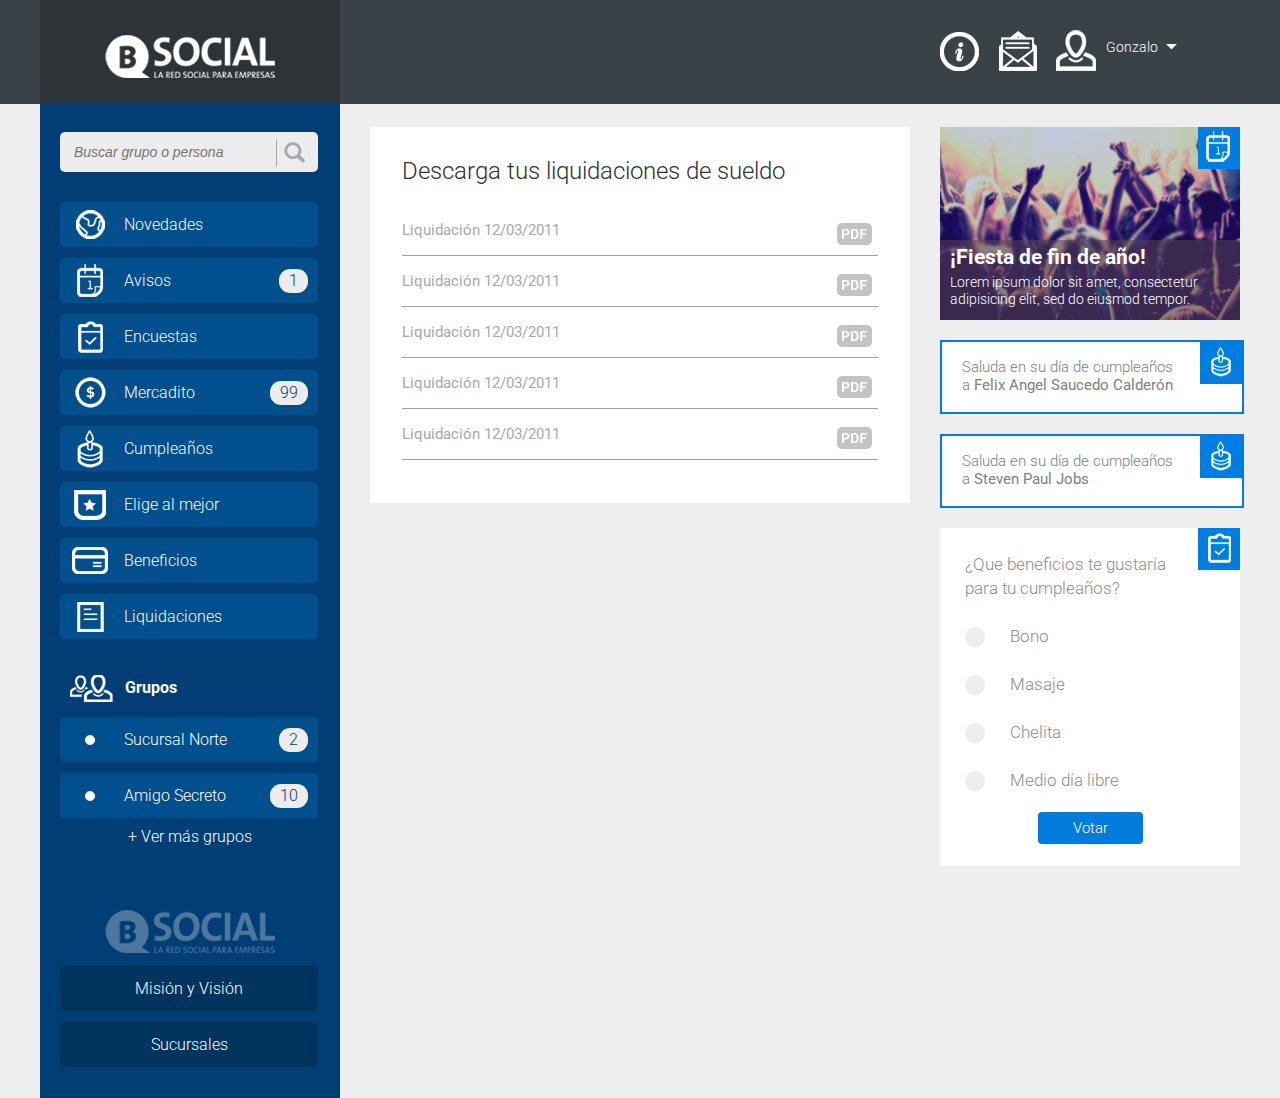
==== Maquetita/liquidaciones.html @ 793dff4c "Avances y correcciones!" ====
<!DOCTYPE html PUBLIC "-//W3C//DTD XHTML 1.0 Transitional//EN" "http://www.w3.org/TR/xhtml1/DTD/xhtml1-transitional.dtd">
<html xmlns="http://www.w3.org/1999/xhtml">
<head>
<meta http-equiv="Content-Type" content="text/html;" charset="utf-8">
<title>B-Social - La Red Social para Empresas</title>
<link rel="stylesheet" href="css/reset.css" type="text/css" />
<link rel="stylesheet" href="css/estilo.css" type="text/css" />
<script type="text/javascript" src="js/jquery.tools.min.js"></script> 
<script type="text/javascript" src="js/funciones.js"></script>
<link href='http://fonts.googleapis.com/css?family=Roboto:400,700,500,300,400italic,300italic,100italic,100,500italic,700italic,900,900italic' rel='stylesheet' type='text/css'>
</head>

<body>
	<div id="contenedor-general" class="clearfix">
		<div id="header">
			<div id="logo">
				<h1><a href="" title="B-Social - Home">B-Social - La Red Social para Empresas</a></h1>
			</div>
			<div id="bigbanner">
			</div>
			<div id="menu-user">
				<ul id="iconos-user">
					<li><a href="#" title="Información" id="informacion">Información</a></li>
					<li><a href="#" title="mensajes" id="mensajes">mensajes</a></li>
					<li><a href="#" title="usuario" id="usuario">usuario</a></li>
				</ul>
				<ul id="btn-username">
					<li id="contenedor-drop">
						<a>Gonzalo</a>
						<ul id="dropdown-username">
							<li id="contenedor-flecha"><span class="flecha-up"></span> <a href="#" title="Configuración">Configuración</a></li>
							<li><a href="#" title="Cerrar sesión">Cerrar sesión</a></li>
						</ul>
					</li>
				</ul>
			</div>
		</div>
		<div id="contenedor-central">
			<div id="col-izquierda" class="col-contenido">
				<form id="form-buscador">
					<p><input type="text" id="buscar-sidebar" placeholder="Buscar grupo o persona"/><a id="btn-lupita" title="Buscar">Buscar</a>
					</p>
				</form>	
				<ul class="menu-troncal menu-bsocial">
					<li><a href="#" title="Novedades" id="icn-novedades">Novedades</a></li>
					<li><a href="#" title="Avisos" id="icn-avisos">Avisos <span class="globo">1</span></a></li>
					<li><a href="#" title="Encuestas" id="icn-encuestas">Encuestas</a></li>
					<li><a href="#" title="Mercadito" id="icn-mercadito">Mercadito <span class="globo">99</span></a></li>
					<li><a href="#" title="Cumpleaños" id="icn-cumpleanos">Cumpleaños</a></li>
					<li><a href="#" title="Elige al mejor" id="icn-elige">Elige al mejor</a></li>
					<li><a href="#" title="Beneficios" id="icn-beneficios">Beneficios</a></li>
					<li><a href="#" title="Liquidaciones" id="icn-liquidaciones">Liquidaciones</a></li>
				</ul>
				<div id="grupos-sidebar">
					<h4>Grupos</h4>
					<ul class="menu-troncal menu-grupos">
						<li><a href="#" title="Sucursal Norte">Sucursal Norte <span class="globo">2</span></a></li>
						<li><a href="#" title="Amigo Secreto">Amigo Secreto <span class="globo">10</span></a></li>
					</ul>
					<p><a href="" title="Ver más grupos">+ Ver más grupos</a></p>
				</div>
				<div id="logo-h2">
					<h2><a href="http:/www.bsocial.cl" title="B-Social - La Red Social para Empresas" target="_blank">B-Social - La Red Social para Empresas</a></h2>
				</div>
				<ul class="menu-troncal menu-adicional">
					<li><a href="#" title="Misión y Visión">Misión y Visión</a></li>
					<li><a href="#" title="Sucursales">Sucursales</a></li>
				</ul>
			</div>
			<div id="col-centro" class="col-contenido">
				<div id="contenedor-contenido">
					<h3>Descarga tus liquidaciones de sueldo</h3>
					<ul id="lista-con-pdf">
						<li><a href="#" title="Clic para descargar tu liquidación de sueldo"><span>Liquidación 12/03/2011</span></a></li>
						<li><a href="#" title="Clic para descargar tu liquidación de sueldo"><span>Liquidación 12/03/2011</span></a></li>
						<li><a href="#" title="Clic para descargar tu liquidación de sueldo"><span>Liquidación 12/03/2011</span></a></li>
						<li><a href="#" title="Clic para descargar tu liquidación de sueldo"><span>Liquidación 12/03/2011</span></a></li>
						<li><a href="#" title="Clic para descargar tu liquidación de sueldo"><span>Liquidación 12/03/2011</span></a></li>
					</ul>


				</div>
			</div>
			<div id="col-derecha" class="col-contenido">
				<div class="aviso-destacado icn-azul">
					<h5 class="icn-aviso-azul">Aviso Destacado</h5>	
					<p class="contenedor-imagen">
						<img src="css/img/aviso-destacado.jpg" alt="Imagen de aviso destacado" />
					</p>
					<div class="parrafo">
						<h6><a href="" title="Ver aviso">¡Fiesta de fin de año!</a></h6>
						<p><a href="" title="Ver aviso">Lorem ipsum dolor sit amet, consectetur adipisicing elit, sed do eiusmod tempor.</a>
						</p>	
					</div>
				</div>
				<div class="cumpleano-destacado">
					<h5 class="icn-cumpleanos-azul">Cumpleaños</h5>
					<p>Saluda en su día de cumpleaños <br>a <a href="" title="Saluda a Felix Angel Saucedo Calderón">Felix Angel Saucedo Calderón</span></a>
				</div>
				<div class="cumpleano-destacado">
					<h5 class="icn-cumpleanos-azul">Cumpleaños</h5>
					<p>Saluda en su día de cumpleaños <br>a <a href="" title="Saluda a Steave Jobs Mardones">Steven Paul Jobs</a>
					</p>	
				</div>
				<div class="encuesta-destacada">
					<h5 class="icn-encuestas-azul"></h5>
					<p>¿Que beneficios te gustaría para tu cumpleaños?</p>
					<form class="form-encuesta">
						<p>
							<input type="radio" id="opcion1" name="opcion" />
							<label for="opcion1"><span></span>Bono</label>
						</p>
						<p>
							<input type="radio" id="opcion2" name="opcion" />
							<label for="opcion2"><span></span>Masaje</label>
						</p>
						<p>
							<input type="radio" id="opcion3" name="opcion" />
							<label for="opcion3"><span></span>Chelita</label>
						</p>
						<p>
							<input type="radio" id="opcion4" name="opcion" />
							<label for="opcion4"><span></span>Medio día libre</label>
						</p>
					</form>
					<p class="btn">
						<a href="#" title="Votar">Votar</a>
					</p>
				</div>
			</div>
		</div>
	</div>
	<!-- Modales -->
	<div id="modal-adjuntar-video" class="simple_overlay">
		<a class="close btn-close-video" title="Cerrar">Cerrar</a>
		<p>Pega aquí la dirección de tu video de Youtube o Vimeo:</p>
		<form id="form-adjuntar-video">
			<p>
				<input type="text" id="url-video" placeholder="Dirección para compartir..." />
				<a class="btn" id="btn-video" title="Adjuntar">Adjuntar</a>
			</p>
		</form>
	</div>
</body>
</html>
---- Maquetita/css/estilo.css ----
/*******

B-Social CSS v1.0
Autor: SUMA.cl
Fecha: 02/2014
Licencia: Comercial

*******/

body{
background:url(img/bg-body.jpg) #eeeeee center top repeat-x;
font-family: 'Roboto', sans-serif;
}
a{
	cursor: pointer;
	text-decoration: none;
}
#contenedor-general{
width:1200px;
margin:0 auto;	
}
#header, #contenedor-central{
width:100%;
float:left;
}
#header{
height: 104px;
}
#logo{
	float: left;
	width: 300px;
	background-color: #2e3337;
	height: 104px;
}
#logo h1, #logo h1 a, #logo-h2 h2 a, #iconos-user li a, h5, #contenedor-subir-foto a, #contenedor-subir-video a, .btn-borrar-img, .megusta a, .btn-close-video{
	text-indent: -100000px;
	overflow: hidden;
	display: block;
}
#logo h1, #logo h1 a{
	width:170px;
	height: 43px;
	margin:35px auto 0 auto;
}
#logo h1 a{
	background:url(img/logo-bsocial.png) center top no-repeat;
	margin:0;
	float: left;
}
#logo h1 a:hover{
	opacity: 0.9;
}
#bigbanner{
	width:600px;
	float: left;
	height: 104px;
}
#menu-user{
	float: left;
	width: 300px;
	height: 104px;
}
.col-contenido{
float: left;
}
#col-izquierda, #col-derecha{
	width:300px;
}
#col-centro{
	width:540px;
	margin:23px 30px 0 30px;
}
#contenedor-central{
	background:url(img/bg-contenedor-central.jpg) left top repeat-y;
}
#form-buscador{
	width:258px;
	height: 40px;
	background-color: #ececec;
	-webkit-border-radius: 5px 5px 5px 5px;
border-radius: 5px 5px 5px 5px;
margin:28px 0 0 20px;
}
#form-buscador p {
    float: left;
    margin-top:7px;
}
#buscar-sidebar {
    float: left;
    height: 20px;
    margin:2px 10px 0 12px;
    width: 190px;
    color:#7f858d;
    font-size: 14px;
    font-style: italic;
    background-color: #ECECEC;
    border:none;
}
#btn-lupita{
	width:29px;
	height: 28px;
	background:url(img/btn-lupita.jpg) center top no-repeat;
	float:left;
	display: block;
	overflow: hidden;
	text-indent: -100000px;
}
#btn-lupita:hover{
	cursor: pointer;
}
.menu-bsocial{
	margin:30px 0 25px 0;
}
.menu-troncal{
	float: left;
	margin-left:20px;
}
.menu-troncal li a{
width:194px;
height: 30px;
-webkit-border-radius: 5px 5px 5px 5px;
border-radius: 5px 5px 5px 5px;
display: block;
color:#ffffff;
font-size: 16px;
text-decoration: none;
margin-bottom:11px;
font-weight: 300;
padding:15px 0 0 64px;
}
.menu-troncal li a:hover{
background-color:#0266b5;
}
#icn-novedades{
background:url(img/icn-novedades.png) #014f8d 10px center no-repeat;
}
#icn-avisos{
background:url(img/icn-avisos.png) #014f8d 10px center no-repeat;	
}
#icn-encuestas{
background:url(img/icn-encuestas.png) #014f8d 10px center no-repeat;	
}
#icn-mercadito{
background:url(img/icn-mercadito.png) #014f8d 10px center no-repeat;	
}
#icn-cumpleanos{
background:url(img/icn-cumpleanos.png) #014f8d 10px center no-repeat;	
}
#icn-elige{
background:url(img/icn-elige.png) #014f8d 10px center no-repeat;	
}
#icn-beneficios{
background:url(img/icn-beneficios.png) #014f8d 10px center no-repeat;	
}
#icn-liquidaciones{
background:url(img/icn-liquidaciones.png) #014f8d 10px center no-repeat;	
}
#icn-novedades:hover{
background:url(img/icn-novedades.png) #0266b5 10px center no-repeat;
}
#icn-avisos:hover{
background:url(img/icn-avisos.png) #0266b5 10px center no-repeat;	
}
#icn-encuestas:hover{
background:url(img/icn-encuestas.png) #0266b5 10px center no-repeat;	
}
#icn-mercadito:hover{
background:url(img/icn-mercadito.png) #0266b5 10px center no-repeat;	
}
#icn-cumpleanos:hover{
background:url(img/icn-cumpleanos.png) #0266b5 10px center no-repeat;	
}
#icn-elige:hover{
background:url(img/icn-elige.png) #0266b5 10px center no-repeat;	
}
#icn-beneficios:hover{
background:url(img/icn-beneficios.png) #0266b5 10px center no-repeat;	
}
#icn-liquidaciones:hover{
background:url(img/icn-liquidaciones.png) #0266b5 10px center no-repeat;	
}
.menu-troncal a span{
	background-color: #ececec;
	color:#004072;
	font-size: 16px;
	padding: 4px 10px;
	-webkit-border-radius: 11px;
border-radius: 11px;
font-weight: 300;
float: right;
margin:-4px 10px 0 0;
}

#grupos-sidebar{
	float: left;
}
h4{
	width:193px;
	height: 22px;
	background:url(img/icn-grupos.png) 10px center no-repeat;
	font-weight: bold;
	color:#ffffff;
	text-align: left;
	float: left;
	padding:5px 0 0 65px;
	margin-left:20px;
}
.menu-troncal.menu-grupos{
	margin-top:15px;
}
.menu-grupos li a{
	background:url(img/icn-bullet.png) #014f8d 10px center no-repeat;
}
#grupos-sidebar p{
	float: left;
	width: 100%;
	text-align: center;
}
#grupos-sidebar p a{
	color:#ffffff;
	text-decoration: none;
	font-size: 16px;
	font-weight: 300;
}
#grupos-sidebar p a:hover{
	text-decoration: underline;
	}
#logo-h2{
float: left;
width: 100%;
margin:65px 0 13px 0;	
}
#logo-h2 h2 a{
	width:170px;
	height: 43px;
	background:url(img/logo-bsocial-h2.png) center top no-repeat;
	margin: 0 auto;
}
.menu-troncal.menu-adicional li a {
    background-color: #00345D;
    padding-left: 0;
    text-align: center;
    width: 258px;
    cursor: pointer;
}
.menu-troncal.menu-adicional li a:hover{
	background-color: #014F8D;
}
.menu-troncal.menu-adicional {
    padding-bottom: 20px;
}
#menu-user #iconos-user {
    margin-top: 30px;
    float: left;
}
#iconos-user li{
	float: left;
	margin-left:18px;
}
#iconos-user li:first-child{
	margin-left:0;
}
#iconos-user li a{
	width:40px;
	height: 41px;
}
#iconos-user li a:hover{
	opacity: 0.9;
}
#informacion{
	background:url(img/icn-informacion.png) center top no-repeat;
}
#mensajes{
	background:url(img/icn-mensajes.png) center top no-repeat;
}
#usuario{
	background:url(img/icn-usuario.png) center top no-repeat;
}

#menu-user #btn-username {
    float: left;
    margin: 40px 0 0 10px;
    position: relative;
}
#btn-username li a{
	color:#ffffff;
	font-size: 14px;
	background:url(img/icn-flecha-blanca-down.png) right center no-repeat;
	padding-right: 19px;
	float: left;
	max-width: 115px;
	font-weight: 300;
}
#btn-username li a:hover{
	cursor: pointer;
}
#btn-username #contenedor-drop:hover{
	height: 64px;
}
#dropdown-username{
	position: absolute;
	right:0;
	top:64px;
	float: left;
	width:173px;
	border:solid 1px #c2c2c2;
	-webkit-box-shadow: 1px 1px 5px 1px rgba(178,178,178,0.3);
	box-shadow: 1px 1px 5px 1px rgba(178,178,178,0.3);
	display: none;
	 z-index: 99;
}
#dropdown-username li{
	float:left;
	width:173px;
	height: 60px;
}
#dropdown-username li a{
	padding:23px 0 0 0;
	background: none;
	text-decoration: none;
	width:173px;
	height: 37px;
	background-color: #ffffff;
	float: left;
	max-width: 173px;
	color:#393939;
	font-size: 16px;
	font-weight: 300;
	text-align: center;
}
#dropdown-username li a:hover{
	background-color: #e2e1e1;
}
#contenedor-flecha{
	position: relative;
}
.flecha-up{
	display: block;
	width:28px;
	height: 16px;
	background:url(img/icn-flecha-blanca-up.png) center top no-repeat;
	position: absolute;
	top:-16px;
	right: 30px;
}
#btn-username li:hover #dropdown-username{
	display: block;
	}
#contenedor-estado{
	width:100%;
	float: left;
	position: relative;
}
#estado{
	float: left;
}
#estado textarea{
	width:504px;
	height: 64px;
	float: left;
	border:none;
	resize:none;
	padding:18px 18px;
	font-size: 15px;
	color:#9f9f9f;
	font-weight: 300;
	font-family: 'Roboto', sans-serif;
	margin-bottom: 0;
}
#btns-estado{
	float: left;
	height: 48px;
	width: 100%;
	background:url(img/bg-barra-botones-estado.jpg) #eeeeee center top repeat-x;
}
#contenedor-subir-foto, #contenedor-subir-foto a, #contenedor-subir-foto a input{
width:55px;
height: 48px;
float: left;
}
#contenedor-subir-foto a{
	background:url(img/btn-subir-foto.jpg) center top no-repeat;
	text-indent:0;
	opacity: 0.8;
}
#contenedor-subir-foto a:hover, #contenedor-subir-video a:hover{
	opacity: 1;
}
#contenedor-subir-foto a input{
	opacity: 0;
}
#contenedor-subir-foto a input:hover{
	cursor: pointer;
}
#contenedor-subir-video, #contenedor-subir-video a{
	width:52px;
	height: 48px;
	float: left;	
}
#contenedor-subir-video a{
	background:url(img/btn-subir-video.jpg) center top no-repeat;
	opacity: 0.8;
}
#btns-estado .btn{
	float: right;
}
#btns-estado .btn a{
	float: left;
	border-radius: 0;
	padding:17px 27px 16px 27px;
}
#contenedor-fotos-adjuntas{
	width:100%;
	height: 70px;
	float: left;
	background-color: #ffffff;	
}
#contenedor-fotos-adjuntas li{
	display: block;
	width:65px;
	float: left;
	text-align: center;
	margin:0 0 0 10px;
	position: relative;
}
.btn-borrar-img{
	background:url(img/btn-borrar-img.png) center top no-repeat;
	opacity: 0.8;
	position: absolute;
	width: 15px;
	height: 15px;
	top:0;
	right:0;
	opacity: 0.7;
}
.btn-borrar-img:hover{
	opacity: 1;
}
#barra-carga-foto{
	position: absolute;
	bottom:0;
	left: 0;
	max-width: 430px;
	height:2px;
	background-color: #017CDD;
}
.contendor-publicacion{
width: 540px;
float: left;
background-color: #ffffff;
margin-top:20px;
padding:20px 0 0 0;
}
.foto-perfil{
	float: left;
	width: 46px;
	margin: 0 14px 0 20px;
}
.foto-perfil p img{
	text-align: center;
	width: 46px;
	height: 46px;
	-webkit-border-radius: 25px;
border-radius: 25px;
}
.publicacion{
	float: left;
	width: 540px;
}
.datos-publicacion{
	margin:3px 0 15px 0;
	float: left;
	width: 460px;
}
.datos-publicacion h3{
	font-size: 18px;
	font-weight: 300;
	color:#393939;
	width: 100%;
	float: left;
}
.fecha-publicacion{
	font-size: 13px;
	font-style: italic;
	color:#b6b5b5;
	width: 100%;
	float: left;
	margin: 8px 0 0 0;
}
.publicacion-video{
	float: left;
	margin:0 20px 10px 80px;
}
.publicacion-texto{
	float: left;
	margin:0 20px 0 80px;
}
.publicacion-texto p{
	font-size:15px;
	color:#9f9f9f;
	font-weight: 300;
}
.contenedor-escribir-comentario{
	width: 100%;
	float: left;
	height: 50px;
	margin-top:22px;
}
.escribir-comentario{
	width: 378px;
	float: left;
	height: 46px;
	border: 2px solid #2e3337;
	border-right: none;
}
.contenedor-escribir-comentario ul .btn a{
	background-color: #2e3337;
	border-radius: 0;
	float: left;
	padding:18px 20px 17px 20px;
}
.contenedor-escribir-comentario ul .btn.comentar a:hover{
background-color:#23272a;
}
.btn.megusta{
	height: 50px;
	position: relative;
}
.contenedor-escribir-comentario .btn.megusta a{
	background:url(img/btn-me-gusta-publicacion.jpg) center top no-repeat;
	width:53px;
	height: 50px;
	padding: 0;
}
.contenedor-escribir-comentario .btn.megusta a:hover{
	background-position: center -50px;
}
.globo-megusta{
	background-color: #97B1C6;
    border-radius: 11px;
    color: #FFFFFF;
    font-size: 13px;
    font-weight: 300;
    left: 26px;
    position: absolute;
    top: 25px;
}
.globo-megusta.un-numero{
padding: 3px 6px;
}
.globo-megusta.dos-numeros{
padding:5px;
top:24px;
}
.globo-megusta.tres-numeros{
font-size: 11px;
    left: 24px;
    padding: 7px 4px;
    top: 21px;
}
.form-comentar-publicacion textarea{
	resize:none;
	width:100%;
	background-color: #e1e2e2;
	border: none;
	margin-top:0;
	height: 38px;
	font-family: 'Roboto', sans-serif;
	color:#9f9f9f;
	font-size:15px;
	font-weight: 300;
	padding:4px 0 4px 10px;
	width: 368px;
	line-height: 18px;
}
.publicacion-comentario{
	background-color: #e2e1e1;
	float: left;
	width: 100%;
	padding-top:14px;
}
.publicacion-comentario.bg-linea{
	background:url(img/bg-linea-comentarios.jpg) #e2e1e1 right top no-repeat;
}
.publicacion-comentario .datos-publicacion{
	margin-bottom:11px;
}
.publicacion-comentario .datos-publicacion h3{
	font-size: 14px;
}
.publicacion-comentario .fecha-publicacion{
	margin-top:5px;
}
.publicacion-texto.comentario{
	padding-bottom:20px;
}
.comentario p{
	font-size: 13px;
	line-height: 17px;
}
#col-derecha{
	margin-top:23px;
}
#col-derecha div{
	float: left;
	margin-bottom:20px;
}
#aviso-destacado{
	width: 300px;
	height: 193px;
}
#col-derecha .icn-azul{
	position: relative;
}
#col-derecha h5{
	width:42px;
	height: 42px;
	position: absolute;
	right: 0;
	top: 0;
}
.icn-aviso-azul{
	background:url(img/icn-avisos-azul.jpg) center top no-repeat;
}
.contenedor-imagen, .contenedor-imagen img{
	float: left;
	width: 300px;
	height: 193px;
}
.parrafo h6{
	float: left;
	width: 100%;
}
.parrafo h6 a{
	font-size: 21px;
	font-weight: bold;
	color:#ffffff;
	margin-bottom: 6px;
	text-decoration: none;
	float: left;
}
#col-derecha .aviso-destacado .parrafo{
	height: 63px;
	padding:7px 10px 10px 10px;
	background-color: #524452;
	position: absolute;
	background:url(img/bg-aviso-destacado.png) center top repeat-y;
	bottom:0;
	width: 280px;
	margin-bottom: 0;	
}
.parrafo p {
    float: left;
    text-align: left;
}
.parrafo p a{
	color:#ffffff;
	font-size:14px;
	font-weight: 300;
	line-height: 17px;
	text-decoration: none;
}
.parrafo a:hover, .parrafo h6 a:hover{
	text-decoration: underline;
}
.icn-cumpleanos-azul{
	background:url(img/icn-cumpleanos-azul.jpg) center top no-repeat;
}
.cumpleano-destacado{
	float: left;
	position: relative;
	width: 300px;
	height: 70px;
	border: solid 2px #017de1;
	background-color: #ffffff;
}
.cumpleano-destacado p{
color:#808080;
font-size: 15px;
width: 238px;
font-weight: 300;
margin-top: 16px;
padding-left:20px;
line-height: 18px;
}
.cumpleano-destacado p a{
	font-weight: 400;
	text-decoration: none;
	color:#808080;
}
.cumpleano-destacado p a:hover{
	text-decoration: underline;
}
.encuesta-destacada{
	color:#8c8c8c;
	position: relative;
	width:250px;
	padding:0 25px;
	background-color: #ffffff;
}
.encuesta-destacada p{
	font-size: 17px;
	font-weight: 300;
	width: 233px;
	line-height: 24px;
	margin-top: 24px;
}
.icn-encuestas-azul{
	background:url(img/icn-encuestas-azul.jpg) center top no-repeat;
}
#col-derecha form {
    float: left;
}
.form-encuesta p input[type="radio"] {
    display:none;
}
.form-encuesta p input[type="radio"] + label span {
    display:inline-block;
    width:20px;
    height:20px;
    margin:-1px 25px 0 0;
    vertical-align:middle;
    background:url(img/btn-radio.png) center top no-repeat;
    cursor:pointer;
}
.form-encuesta p input[type="radio"]:checked + label span {
    background:url(img/btn-radio.png) center -20px no-repeat;
}
.form-encuesta label span{
	opacity: 0.6;
}
.form-encuesta label:hover{
cursor:pointer;
}
.form-encuesta label:hover span{
	opacity: 1;
}
.btn{
	float: left;
	text-align: center;
	height: 30px;
	display: block;
}
.btn a{
	background-color: #017cdd;
	font-size: 15px;
	color:#ffffff;
	-webkit-border-radius: 4px 4px 4px 4px;
	border-radius: 4px 4px 4px 4px;
	padding: 7px 35px;
	text-decoration: none;
}
.btn a:hover{
	background-color: #026fc6;
}
.encuesta-destacada .btn{
width: 100% !important;
margin-bottom: 20px;
}
#btn-visiblepor{
     background-color: #E2E1E1;
    display: block;
    float: left;
    position: relative;
    opacity: 0.8;
}
#btn-visiblepor #contenedor-drop-visible{
	height: auto;
	float:left;
	 height: 43px;
    padding: 18px 16px 0;
    background: none;
    background:url(img/bg-barra-botones-estado.jpg) #eeeeee center top repeat-x;
}
#btn-visiblepor li a{
	color:#ffffff;
	font-size: 16px;
	background:url(img/icn-flecha-gris-down.png) right center no-repeat;
	padding-right: 19px;
	float: left;
	max-width: 115px;
	font-weight: 300;
	color:#808080;
}
#btn-visiblepor:hover{
	cursor: pointer;
	opacity: 1;
}
#dropdown-visiblepor{
	position: absolute;
	right:0;
	top:60px;
	float: left;
	border:solid 1px #c2c2c2;
	-webkit-box-shadow: 1px 1px 5px 1px rgba(178,178,178,0.3);
	box-shadow: 1px 1px 5px 1px rgba(178,178,178,0.3);
	display: none;
	 z-index: 99;
}
#dropdown-visiblepor li{
	height: 36px;
	background-color:#ffffff;
	padding:0 15px;
}
#dropdown-visiblepor li:hover{
	background-color: #e2e1e1;
}
#dropdown-visiblepor li a{
	padding:10px 0;
	background: none;
	text-decoration: none;
	max-width: 173px;
	color:#393939;
	font-size: 16px;
	font-weight: 300;
	text-align: center;
	width: 100%;
}
#contenedor-flecha{
	position: relative;
}
.flecha-up{
	display: block;
	width:28px;
	height: 16px;
	background:url(img/icn-flecha-blanca-up.png) center top no-repeat;
	position: absolute;
	top:-16px;
	right: 30px;
}
#dropdown-visiblepor.ocultar{
display: none;
}
#modal-adjuntar-video p{
	color:#9f9f9f;
	font-size: 15px;
	width: 490px;
	text-align: left;
	float: left;
	font-weight: 300;
	margin:30px 0 0 30px;
}
#form-adjuntar-video p{
	margin-top:10px;
}
#form-adjuntar-video p input{
border:2px solid #2e3337;
border-right:none;
background-color: #e1e2e2;
float: left;
height: 44px;
width: 350px;
color:#9f9f9f;
font-size: 15px;
font-weight: 300;
padding:0 10px;
}
#form-adjuntar-video p a{
	background-color: #2E3337;
	color:#ffffff;
	font-size: 15px;
	font-weight: 300;
	padding: 17px 22px 16px 22px;
	height: auto;
}
#form-adjuntar-video p a:hover{
	background-color: #23272a;
}
.btn-close-video{
	background:url(img/btn-close-modal-video.jpg) center top no-repeat;
	width: 30px;
	height: 30px;
}
.btn-close-video:hover{
	opacity: 0.8;
}
/* Liquidaciones */
#contenedor-contenido{
	float: left;
	width: 476px;
	padding:0 32px 25px 32px;
	background-color: #ffffff;
}
#contenedor-contenido h3{
	font-size: 24px;
	color: #2e3337;
	font-weight: 300;
	margin:32px 0 40px 0;
}
#lista-con-pdf li{
	width: 100%;
	background:url(img/icn-pdf.jpg) 435px top no-repeat;
	height: 22px;
	padding-bottom: 18px;
	margin-bottom: 11px;
}
#lista-con-pdf li a{
	color:#a9a9a9;
	font-size: 15px;
	font-weight: 400;
}
#lista-con-pdf li a:hover{
	color:#878686;
}
#lista-con-pdf li a span{
	background:url(img/bg-lista.gif) center bottom repeat-x;
	width: 100%;
	float: left;
	padding-bottom: 18px;
}





































































































































































































































































/* the overlayed element */
.simple_overlay {
 
    /* must be initially hidden */
    display:none;
 
    /* place overlay on top of other elements */
    z-index:10000;
 
    /* styling */
    background-color:#ffffff;
    width:540px;
    height: 135px;
    border:1px solid #666;
 
    /* CSS3 styling for latest browsers */
    -moz-box-shadow:0 0 90px 5px #000;
    -webkit-box-shadow: 0 0 90px #000;
}
 
/* close button positioned on upper right corner */
.simple_overlay .close {
    position:absolute;
    right:-15px;
    top:-15px;
    cursor:pointer;
    height:35px;
    width:35px;
}
.simple_overlay .close.btn-close-video{
height:30px;
width:30px;
right:0px;
top:0px;
}





.clearfix {display: inline-block;}

/* Hides from IE-mac \*/
* html .clearfix {height: 1%;}
.clearfix {display: block;}
/* End hide from IE-mac */
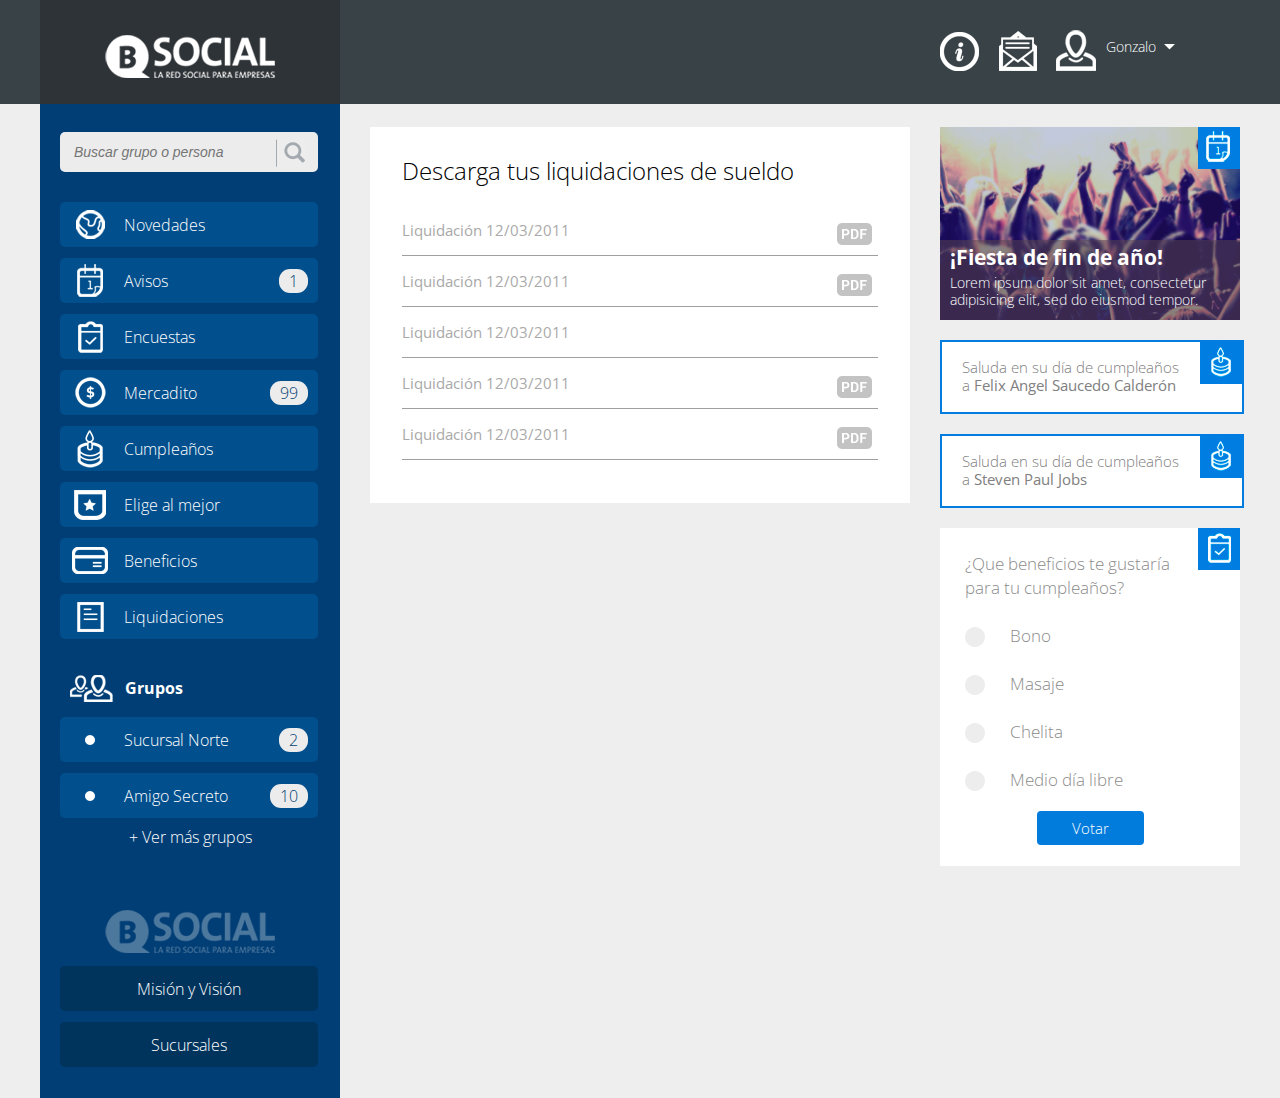
==== commit 41db868d: "Burbujitas en drop mensajes" ====
--- a/Maquetita/liquidaciones.html
+++ b/Maquetita/liquidaciones.html
@@ -7,7 +7,7 @@
 <link rel="stylesheet" href="css/estilo.css" type="text/css" />
 <script type="text/javascript" src="js/jquery.tools.min.js"></script> 
 <script type="text/javascript" src="js/funciones.js"></script>
-<link href='http://fonts.googleapis.com/css?family=Roboto:400,700,500,300,400italic,300italic,100italic,100,500italic,700italic,900,900italic' rel='stylesheet' type='text/css'>
+<link href='http://fonts.googleapis.com/css?family=Open+Sans:400,700,300,400italic,300italic,100italic,100,500italic,700italic,900,900italic' rel='stylesheet' type='text/css'>
 </head>
 
 <body>
@@ -21,7 +21,70 @@
 			<div id="menu-user">
 				<ul id="iconos-user">
 					<li><a href="#" title="Información" id="informacion">Información</a></li>
-					<li><a href="#" title="mensajes" id="mensajes">mensajes</a></li>
+					<li id="contenedor-drop-mensajes">
+						<a href="#" title="mensajes" id="mensajes">mensajes</a>
+						<div id="dropdown-mensajes">
+							<div id="contenedor-flecha-mensajes">
+								<span class="flecha-up"></span>
+							</div>
+							<div id="mensaje-overflow">
+								<div class="drop-mensaje">
+									<p class="drop-asunto">
+										<a href="#" title="Chile clasifica al mundial">Chile clasifica al mundial y...</a><span class="globo">99</span>
+									</p>
+									<p class="drop-fecha">22 / 11 / 2016 a las 18:42 Hrs.</p>
+								</div>
+								<div class="drop-mensaje">
+									<p class="drop-asunto">
+										<a href="#" title="Chile clasifica al mundial">Chile clasifica al mundial y...</a>
+									</p>
+									<p class="drop-fecha">22 / 11 / 2016 a las 18:42 Hrs.</p>
+								</div>
+								<div class="drop-mensaje noleido">
+									<p class="drop-asunto">
+										<a href="#" title="Chile clasifica al mundial">Chile clasifica al mundial y...</a>
+									</p>
+									<p class="drop-fecha">22 / 11 / 2016 a las 18:42 Hrs.</p>
+								</div>
+								<div class="drop-mensaje noleido">
+									<p class="drop-asunto">
+										<a href="#" title="Chile clasifica al mundial">Chile clasifica al mundial y...</a>
+									</p>
+									<p class="drop-fecha">22 / 11 / 2016 a las 18:42 Hrs.</p>
+								</div>
+								<div class="drop-mensaje">
+									<p class="drop-asunto">
+										<a href="#" title="Chile clasifica al mundial">Chile clasifica al mundial y...</a>
+									</p>
+									<p class="drop-fecha">22 / 11 / 2016 a las 18:42 Hrs.</p>
+								</div>
+								<div class="drop-mensaje noleido">
+									<p class="drop-asunto">
+										<a href="#" title="Chile clasifica al mundial">Chile clasifica al mundial y...</a>
+									</p>
+									<p class="drop-fecha">22 / 11 / 2016 a las 18:42 Hrs.</p>
+								</div>
+								<div class="drop-mensaje noleido">
+									<p class="drop-asunto">
+										<a href="#" title="Chile clasifica al mundial">Chile clasifica al mundial y...</a>
+									</p>
+									<p class="drop-fecha">22 / 11 / 2016 a las 18:42 Hrs.</p>
+								</div>
+								<div class="drop-mensaje noleido">
+									<p class="drop-asunto">
+										<a href="#" title="Chile clasifica al mundial">Chile clasifica al mundial y...</a>
+									</p>
+									<p class="drop-fecha">22 / 11 / 2016 a las 18:42 Hrs.</p>
+								</div>
+								<div class="drop-mensaje">
+									<p class="drop-asunto">
+										<a href="#" title="Chile clasifica al mundial">Chile clasifica al mundial y...</a>
+									</p>
+									<p class="drop-fecha">22 / 11 / 2016 a las 18:42 Hrs.</p>
+								</div>
+							</div>
+						</div>
+					</li>
 					<li><a href="#" title="usuario" id="usuario">usuario</a></li>
 				</ul>
 				<ul id="btn-username">
@@ -73,12 +136,10 @@
 					<ul id="lista-con-pdf">
 						<li><a href="#" title="Clic para descargar tu liquidación de sueldo"><span>Liquidación 12/03/2011</span></a></li>
 						<li><a href="#" title="Clic para descargar tu liquidación de sueldo"><span>Liquidación 12/03/2011</span></a></li>
-						<li><a href="#" title="Clic para descargar tu liquidación de sueldo"><span>Liquidación 12/03/2011</span></a></li>
+						<li class="no-bg"><a href="#" title="Clic para descargar tu liquidación de sueldo"><span>Liquidación 12/03/2011</span></a></li>
 						<li><a href="#" title="Clic para descargar tu liquidación de sueldo"><span>Liquidación 12/03/2011</span></a></li>
 						<li><a href="#" title="Clic para descargar tu liquidación de sueldo"><span>Liquidación 12/03/2011</span></a></li>
 					</ul>
-
-
 				</div>
 			</div>
 			<div id="col-derecha" class="col-contenido">
--- a/Maquetita/css/estilo.css
+++ b/Maquetita/css/estilo.css
@@ -9,7 +9,7 @@
 
 body{
 background:url(img/bg-body.jpg) #eeeeee center top repeat-x;
-font-family: 'Roboto', sans-serif;
+font-family:'Open Sans', sans-serif;
 }
 a{
 	cursor: pointer;
@@ -32,7 +32,7 @@
 	background-color: #2e3337;
 	height: 104px;
 }
-#logo h1, #logo h1 a, #logo-h2 h2 a, #iconos-user li a, h5, #contenedor-subir-foto a, #contenedor-subir-video a, .btn-borrar-img, .megusta a, .btn-close-video{
+#logo h1, #logo h1 a, #logo-h2 h2 a, #iconos-user li a, h5, #contenedor-subir-foto a, #contenedor-subir-video a, .btn-borrar-img, .megusta a, .btn-close-video, .btn-lupita-trans{
 	text-indent: -100000px;
 	overflow: hidden;
 	display: block;
@@ -128,7 +128,7 @@
 font-weight: 300;
 padding:15px 0 0 64px;
 }
-.menu-troncal li a:hover{
+.menu-troncal li a:hover, .menu-troncal li a.current{
 background-color:#0266b5;
 }
 #icn-novedades{
@@ -179,12 +179,12 @@
 #icn-liquidaciones:hover{
 background:url(img/icn-liquidaciones.png) #0266b5 10px center no-repeat;	
 }
-.menu-troncal a span{
-	background-color: #ececec;
-	color:#004072;
-	font-size: 16px;
-	padding: 4px 10px;
-	-webkit-border-radius: 11px;
+.menu-troncal a span, .drop-asunto .globo{
+background-color: #ececec;
+color:#004072;
+font-size: 16px;
+padding: 4px 10px;
+-webkit-border-radius: 11px;
 border-radius: 11px;
 font-weight: 300;
 float: right;
@@ -364,7 +364,7 @@
 	font-size: 15px;
 	color:#9f9f9f;
 	font-weight: 300;
-	font-family: 'Roboto', sans-serif;
+	font-family: 'Open Sans', sans-serif;
 	margin-bottom: 0;
 }
 #btns-estado{
@@ -517,7 +517,7 @@
 	background-color: #2e3337;
 	border-radius: 0;
 	float: left;
-	padding:18px 20px 17px 20px;
+	padding:18px 18px 17px 19px;
 }
 .contenedor-escribir-comentario ul .btn.comentar a:hover{
 background-color:#23272a;
@@ -565,7 +565,7 @@
 	border: none;
 	margin-top:0;
 	height: 38px;
-	font-family: 'Roboto', sans-serif;
+	font-family: 'Open Sans', sans-serif;
 	color:#9f9f9f;
 	font-size:15px;
 	font-weight: 300;
@@ -883,9 +883,14 @@
 }
 #contenedor-contenido h3{
 	font-size: 24px;
-	color: #2e3337;
 	font-weight: 300;
 	margin:32px 0 40px 0;
+}
+#contenedor-contenido h3 a{
+color: #777777;
+}
+#contenedor-contenido h3 a:hover{
+	text-decoration: underline;
 }
 #lista-con-pdf li{
 	width: 100%;
@@ -908,40 +913,264 @@
 	float: left;
 	padding-bottom: 18px;
 }
-
-
-
-
-
-
-
-
-
-
-
-
-
-
-
-
-
-
-
-
-
-
-
-
-
-
-
-
-
-
-
-
-
-
+#lista-con-pdf li.no-bg{
+	background: none;
+}
+#contenedor-contenido.contenedor-mensajes{
+	padding:0;
+	width: 100%;
+}
+#menu-mensajes{
+	float: right;
+	width: 100%;
+	height: 48px;
+}
+#menu-mensajes ul{
+	float: right;
+}
+#menu-mensajes ul li{
+	float: left;
+	margin-top: 15px;
+}
+#menu-mensajes ul li:nth-child(4){
+margin-right: 3px;
+}
+#menu-mensajes ul li a, #menu-mensajes ul li{
+	color: #85959f;
+	font-size: 15px;
+	margin-right: 16px;
+}
+#menu-mensajes ul li a:hover{
+	text-decoration: underline;
+}
+#menu-mensajes ul li.btn, #menu-mensajes ul li.btn a{
+	margin-right: 0;
+	margin-top: 0;
+}
+#menu-mensajes ul li.btn a{
+	float: left;
+	padding-top: 18px;
+	padding-bottom: 0;
+	border-radius: 0;
+	height: 30px;
+	color: #ffffff;
+}
+#menu-mensajes ul li.btn a:hover{
+	text-decoration: none;
+}
+.btn-lupita-trans{
+	background:url(img/btn-lupita-trans.png) center bottom no-repeat;
+	width: 21px;
+	height: 21px;
+}
+.current{
+	font-weight: bold;
+}
+.mensaje{
+	float: left;
+	width: 100%;
+	min-height: 43px;
+	margin:0 0 2px 0;
+	padding:20px 0 12px 0;
+}
+.msj-check, .msj-asunto, .msj-fecha{
+	float: left;
+}
+.msj-check{
+	width: 60px;
+}
+.msj-asunto{
+	width: 387px;
+}
+.msj-fecha{
+	width: 86px;
+	color: #b6b5b5;
+	font-size: 12px;
+	font-style: italic;
+}
+.msj-fecha p:first-child{
+	margin-top: 8px;
+	margin-bottom:9px;
+}
+#contenedor-contenido.contenedor-mensajes h3{
+	font-size: 20px;
+	color: #777777;
+	margin: 0;
+}
+.msj-asunto p{
+	font-size: 13px;
+	color: #b6b5b5;
+	margin-top:7px;
+}
+.msj-check input{
+	float: right;
+	margin-right: 15px;
+}
+.mensaje.leido{
+	background-color: #eef1f4;
+}
+#asunto-mensaje{
+	float: left;
+	padding-left: 70px;
+	width: 400px;
+	margin-top:10px;
+}
+#contenedor-contenido.contenedor-mensajes #asunto-mensaje h3{
+	color:#393939;
+	font-size: 22px;
+	margin:10px 0;
+}
+#asunto-mensaje p{
+	color:#b6b5b5;
+	font-size: 13px;
+	text-align: left;
+	line-height: 18px;
+	margin-bottom: 23px;
+}
+.mensaje-abierto{
+	float: left;
+	width: 100%;
+}
+.mensaje-abierto .foto-perfil{
+	margin-left:12px;
+	margin-right:12px;
+	margin-top:10px;
+}
+.texto-mensaje{
+	width: 360px;
+	float: left;
+	padding:20px 20px 13px 20px;
+	background-color: #f1f0f0;
+}
+.texto-mensaje h6{
+	color:#3e4448;
+	font-size: 15px;
+	margin-bottom: 5px;
+	text-align: left;
+}
+.texto-mensaje p{
+	color:#9f9f9f;
+	font-size: 15px;
+	line-height: 20px;
+	font-weight: 300;
+	text-align: left;
+}
+.texto-mensaje p.fecha{
+	text-align: right;
+	color: #b6b5b5;
+	font-style: italic;
+	font-size: 13px;
+	margin-top:10px;
+}
+.mensaje-abierto.blanco .texto-mensaje, .mensaje-abierto.blanco .foto-perfil{
+	float: right;
+}
+.mensaje-abierto.blanco .texto-mensaje{
+	background-color: #ffffff;
+	padding-left:0;
+	padding-right: 0;
+	width: 400px;
+}
+.mensaje-abierto.blanco h6{
+	text-align: right;
+}
+.mensaje-abierto.blanco .texto-mensaje p{
+	text-align: right;
+}
+.mensaje-abierto.blanco .texto-mensaje p.fecha{
+	text-align: left;
+}
+.mensaje-abierto.blanco .foto-perfil{
+	margin-top:20px;
+}
+#contenedor-drop-mensajes{
+	position: relative;
+}
+#contenedor-drop-mensajes:hover{
+	height: 64px;
+}
+#dropdown-mensajes{
+	position: absolute;
+	right:-124px;
+	top:74px;
+	float: left;
+	width:288px;
+	height: 314px;
+	background-color: #ffffff;
+	border:solid 1px #c2c2c2;
+	-webkit-box-shadow: 1px 1px 5px 1px rgba(178,178,178,0.3);
+	box-shadow: 1px 1px 5px 1px rgba(178,178,178,0.3);
+	display: none;
+	 z-index: 99;
+}
+#dropdown-username li a:hover{
+	background-color: #e2e1e1;
+}
+#contenedor-flecha-mensajes{
+	position: relative;
+}
+#contenedor-flecha-mensajes .flecha-up{
+	display: block;
+	width:28px;
+	height: 16px;
+	background:url(img/icn-flecha-blanca-up.png) center top no-repeat;
+	position: absolute;
+	top:-16px;
+	right: 128px;
+}
+#contenedor-drop-mensajes:hover #dropdown-mensajes{
+	display: block;
+}
+.drop-mensaje{
+	background-color: #ffffff;
+	height: 66px;
+	padding-left: 19px;
+	background:url(img/bg-drop-mensajes.gif) center bottom no-repeat;
+	position:relative;
+}
+.drop-mensaje p{
+	float: left;
+	width: 208px;
+}
+#contenedor-drop-mensajes #dropdown-mensajes .drop-mensaje .drop-asunto a{
+	width: auto;
+	height: auto;
+	display: inline;
+	text-indent: 0;
+	color:#393939;
+}
+.drop-asunto a{
+	text-decoration: none;
+	font-size: 16px;
+}
+#contenedor-drop-mensajes #dropdown-mensajes .drop-mensaje .drop-asunto a:hover{
+	color:#393939;
+	text-decoration: underline;
+}
+.drop-mensaje .drop-fecha{
+	color:#b6b5b5;
+	font-size:13px;
+}
+.drop-asunto{
+	margin:15px 0 7px 0;
+}
+#mensaje-overflow{
+	overflow: auto;
+	float: left;
+	height: 314px;
+}
+.drop-mensaje.noleido{
+	background-color: #EEF1F4;
+}
+.drop-asunto .globo{
+	position: absolute;
+	top:15px;
+	right: 7px;
+	color:#8b8b8b;
+	font-size: 14px;
+	padding: 4px 7px;
+	margin: 0;
+}
 
 
 
